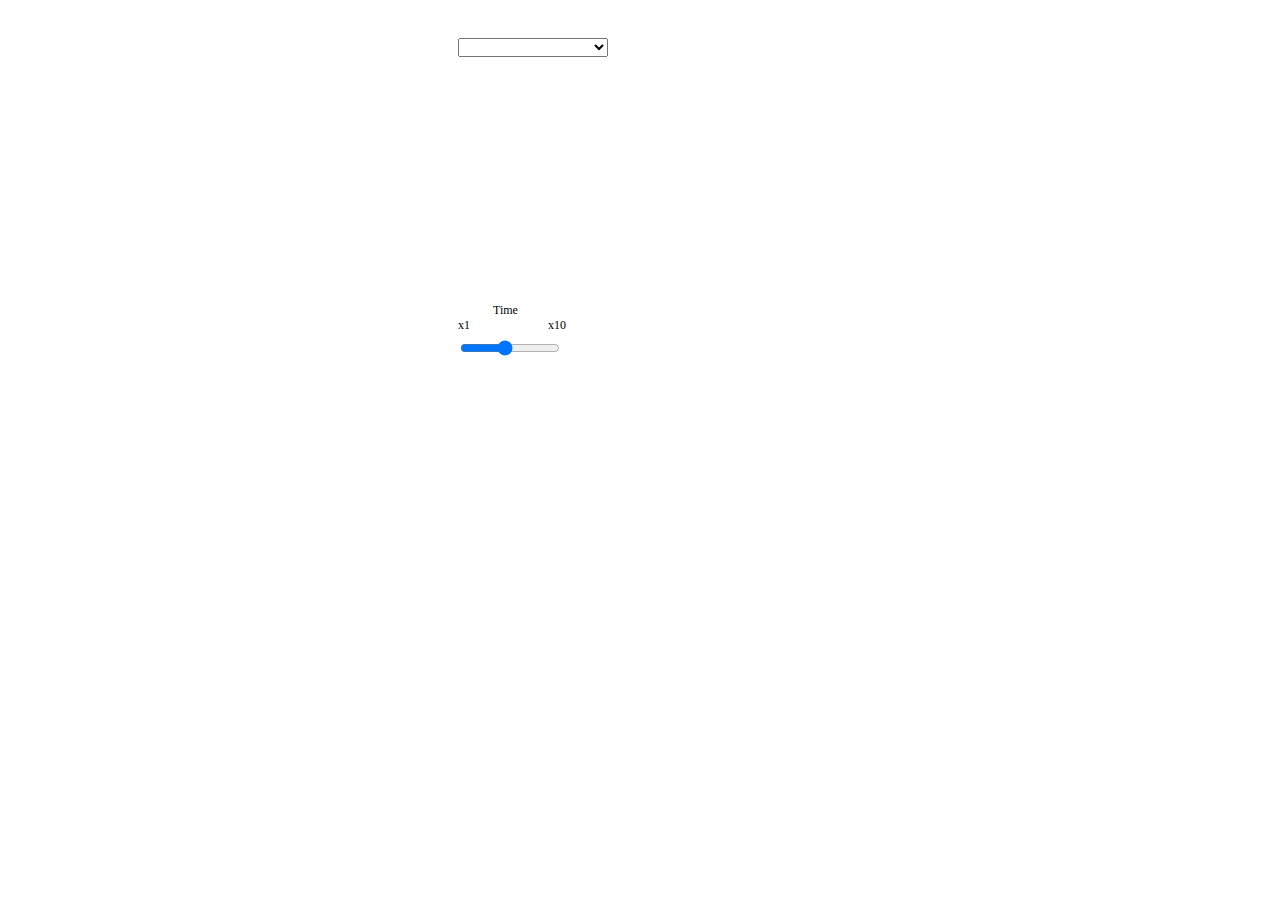
==== index.html @ e55682b4 "merge bugfix version" ====
<!DOCTYPE html>
<html lang="ja">
<head>
  <meta charset="UTF-8">
  <title>F1-F2ダイアグラム</title>
  <script src="data.js"></script>
  <script src="Trailer.js"></script>
  <script src="Background.js"></script>
  <script src="Synthesizer.js"></script>
  <style type="text/css">
    div{ position: relative; }
    canvas{ position: absolute; }
    #canvas2 {pointer-events: none;}
    .txt { font-size: 12px; }
    #l1 { position: absolute; width: 100px; top:295px; left:485px;}
    #l2 { position: absolute; width: 100px; top:310px; left:450px;}
    #l3 { position: absolute; width: 100px; top:310px; left:540px;}
    #r1 { position: absolute; width: 100px; top:330px; left:450px;}
    #s1 { position: absolute; width: 150px; top:30px; left:450px;}
  </style>
</head>
<body>
  <div>
    <canvas id="canvas2" width="600" height="500"></canvas>
    <canvas id="canvas1" width="600" height="500"></canvas>
    <select id="s1" onChange="trailer.change_data(this.selectedIndex)";>
    <option value="0"></option>
    <option value="1">ありがとう</option>
    <option value="2">はい</option>
    <option value="3">いいえ</option>
    <option value="4">こんばんは</option>
    <option value="5">こんにちは</option>
    <option value="6">おはよう</option>
    <option value="7">さようなら</option>
    <option value="8">すみません</option>
    </select>
    <div id="l1" class="txt">Time</div>
    <div id="l2" class="txt">x1</div>
    <div id="l3" class="txt">x10</div>
    <input type="range" id="r1" name="range" min=1 max=10 value=5 onchange="trailer.set_rate(this.value);">
  </div>
</body>
</html>
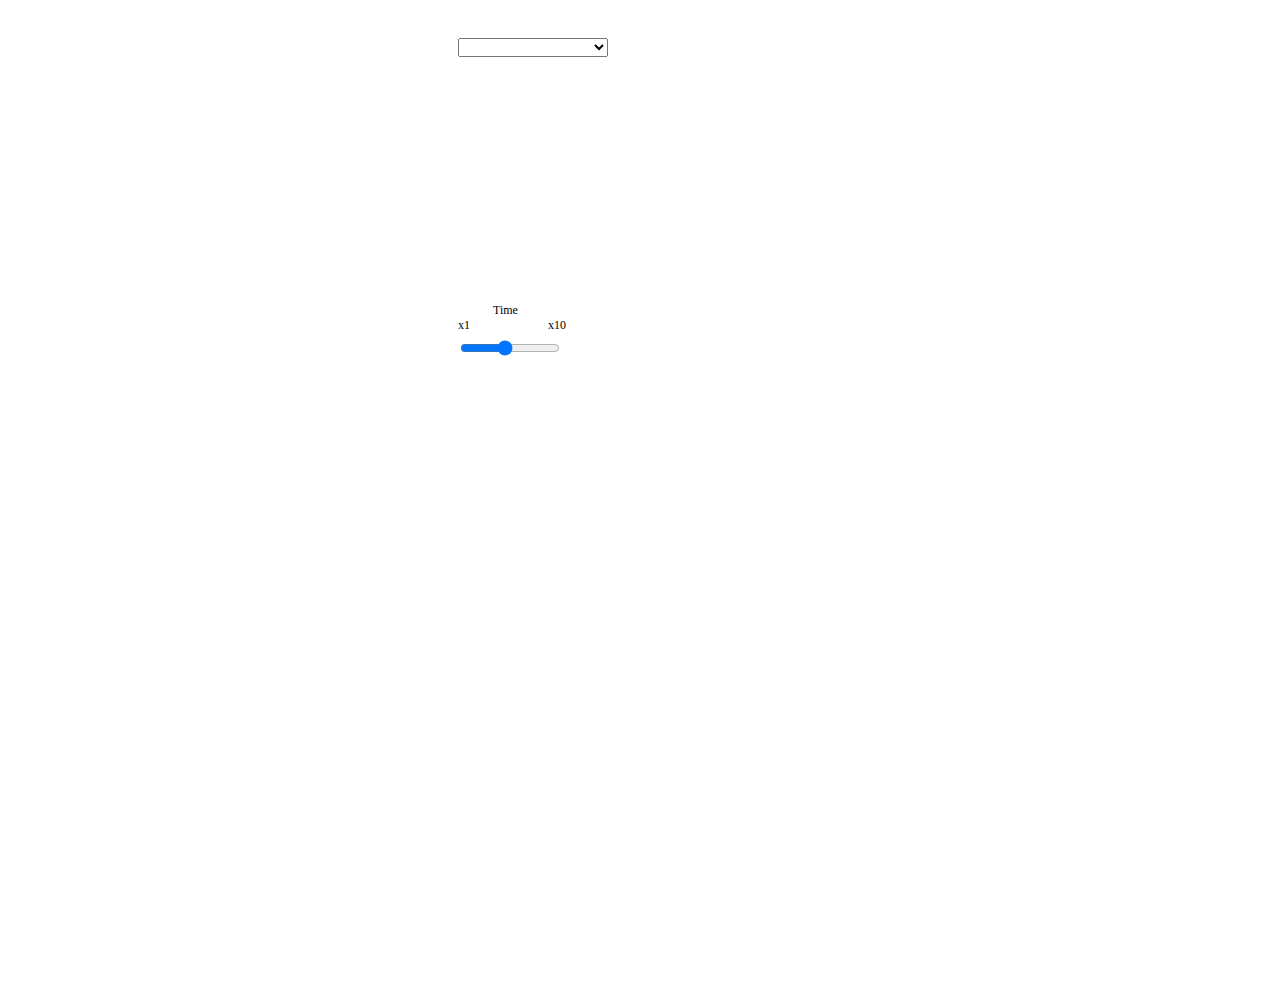
==== commit c0a115b8: "change to scalable" ====
--- a/index.html
+++ b/index.html
@@ -22,8 +22,8 @@
 </head>
 <body>
   <div>
-    <canvas id="canvas2" width="600" height="500"></canvas>
-    <canvas id="canvas1" width="600" height="500"></canvas>
+    <canvas id="canvas2" width="1200" height="1000"></canvas>
+    <canvas id="canvas1" width="1200" height="1000"></canvas>
     <select id="s1" onChange="trailer.change_data(this.selectedIndex)";>
     <option value="0"></option>
     <option value="1">ありがとう</option>
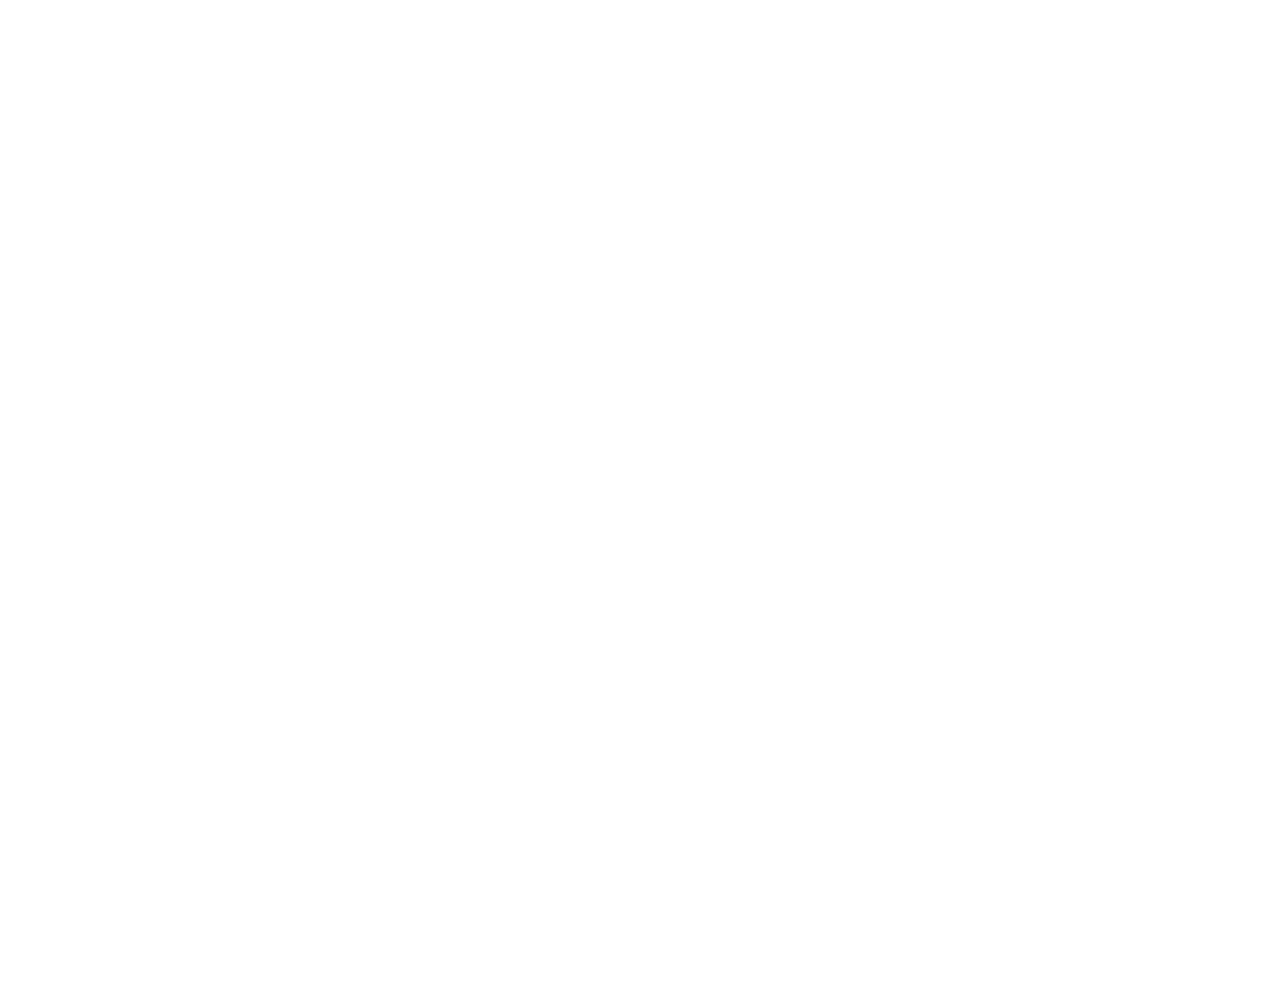
==== commit 7917559e: "change layout" ====
--- a/index.html
+++ b/index.html
@@ -7,6 +7,7 @@
   <script src="data.js"></script>
   <script src="Trailer.js"></script>
   <script src="Background.js"></script>
+  <script src="Filter.js"></script>
   <script src="Synthesizer.js"></script>
   <style type="text/css">
     div{ position: relative; }
@@ -24,7 +25,7 @@
   <div>
     <canvas id="canvas2" width="1200" height="1000"></canvas>
     <canvas id="canvas1" width="1200" height="1000"></canvas>
-    <select id="s1" onChange="trailer.change_data(this.selectedIndex)";>
+    <!--select id="s1" onChange="trailer.change_data(this.selectedIndex)";>
     <option value="0"></option>
     <option value="1">ありがとう</option>
     <option value="2">はい</option>
@@ -38,7 +39,7 @@
     <div id="l1" class="txt">Time</div>
     <div id="l2" class="txt">x1</div>
     <div id="l3" class="txt">x10</div>
-    <input type="range" id="r1" name="range" min=1 max=10 value=5 onchange="trailer.set_rate(this.value);">
+    <input type="range" id="r1" name="range" min=1 max=10 value=5 onchange="trailer.set_rate(this.value);"-->
   </div>
 </body>
 </html>
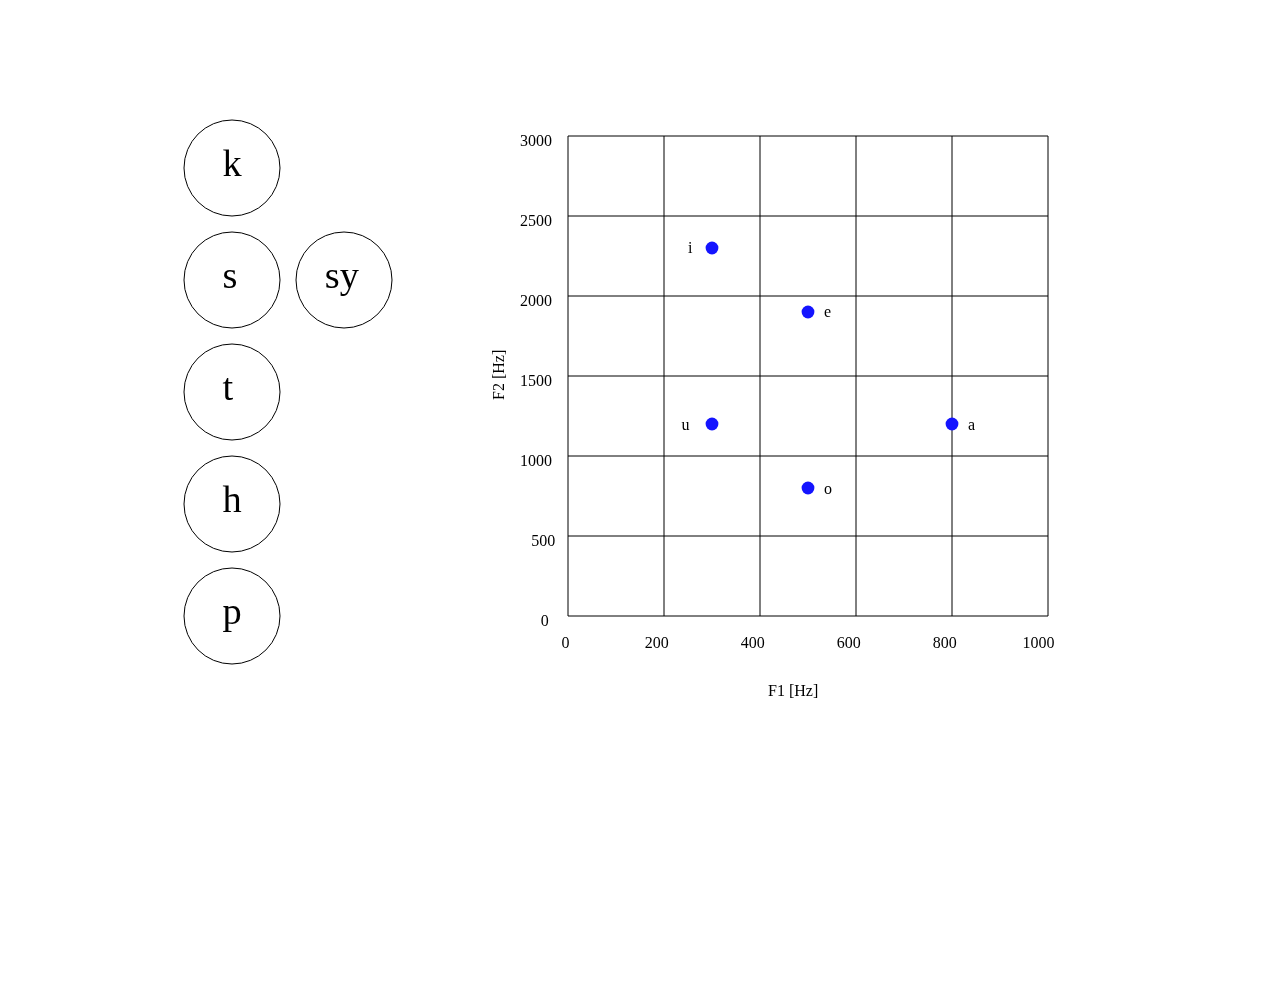
==== commit d7a678dd: "add main" ====
--- a/index.html
+++ b/index.html
@@ -4,42 +4,20 @@
 <head>
   <meta charset="UTF-8">
   <title>F1-F2ダイアグラム</title>
-  <script src="data.js"></script>
-  <script src="Trailer.js"></script>
-  <script src="Background.js"></script>
-  <script src="Filter.js"></script>
-  <script src="Synthesizer.js"></script>
+  <script src="voicebutton.js"></script>
+  <script src="voice.js"></script>
+  <script src="ui.js"></script>
+  <script src="main.js"></script>
   <style type="text/css">
     div{ position: relative; }
     canvas{ position: absolute; }
     #canvas2 {pointer-events: none;}
-    .txt { font-size: 12px; }
-    #l1 { position: absolute; width: 100px; top:295px; left:485px;}
-    #l2 { position: absolute; width: 100px; top:310px; left:450px;}
-    #l3 { position: absolute; width: 100px; top:310px; left:540px;}
-    #r1 { position: absolute; width: 100px; top:330px; left:450px;}
-    #s1 { position: absolute; width: 150px; top:30px; left:450px;}
   </style>
 </head>
 <body>
   <div>
     <canvas id="canvas2" width="1200" height="1000"></canvas>
     <canvas id="canvas1" width="1200" height="1000"></canvas>
-    <!--select id="s1" onChange="trailer.change_data(this.selectedIndex)";>
-    <option value="0"></option>
-    <option value="1">ありがとう</option>
-    <option value="2">はい</option>
-    <option value="3">いいえ</option>
-    <option value="4">こんばんは</option>
-    <option value="5">こんにちは</option>
-    <option value="6">おはよう</option>
-    <option value="7">さようなら</option>
-    <option value="8">すみません</option>
-    </select>
-    <div id="l1" class="txt">Time</div>
-    <div id="l2" class="txt">x1</div>
-    <div id="l3" class="txt">x10</div>
-    <input type="range" id="r1" name="range" min=1 max=10 value=5 onchange="trailer.set_rate(this.value);"-->
   </div>
 </body>
 </html>
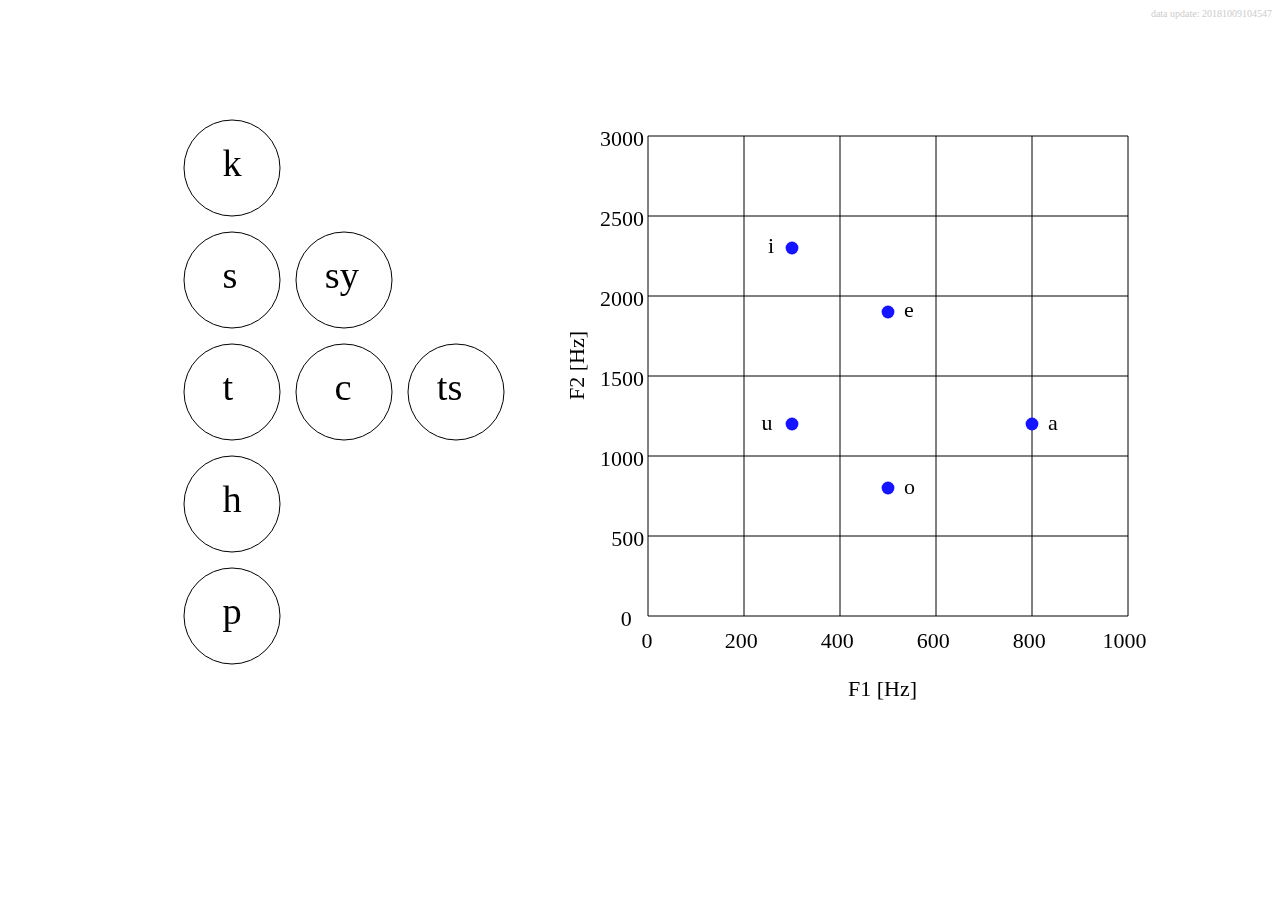
==== commit 95f42bcd: "show timestamp" ====
--- a/index.html
+++ b/index.html
@@ -3,19 +3,16 @@
 <html lang="ja">
 <head>
   <meta charset="UTF-8">
-  <title>F1-F2ダイアグラム</title>
+  <title>Voice Pad</title>
   <script src="voicebutton.js"></script>
   <script src="voice.js"></script>
   <script src="ui.js"></script>
   <script src="main.js"></script>
-  <style type="text/css">
-    div{ position: relative; }
-    canvas{ position: absolute; }
-    #canvas2 {pointer-events: none;}
-  </style>
+  <link rel="stylesheet" href="style.css" type="text/css">
 </head>
 <body>
   <div>
+    <div id="timestamp"></div>
     <canvas id="canvas2" width="1200" height="1000"></canvas>
     <canvas id="canvas1" width="1200" height="1000"></canvas>
   </div>
--- a/style.css
+++ b/style.css
@@ -0,0 +1,20 @@
+div{
+  position: relative;
+}
+
+canvas{
+  position: absolute;
+}
+
+#canvas2 {
+  pointer-events: none;
+}
+
+#timestamp {
+  position: absolute;
+  top: 0px;
+  width: 100%;
+  text-align: right;
+  font-size: 10px;
+  color: #ccc;
+}
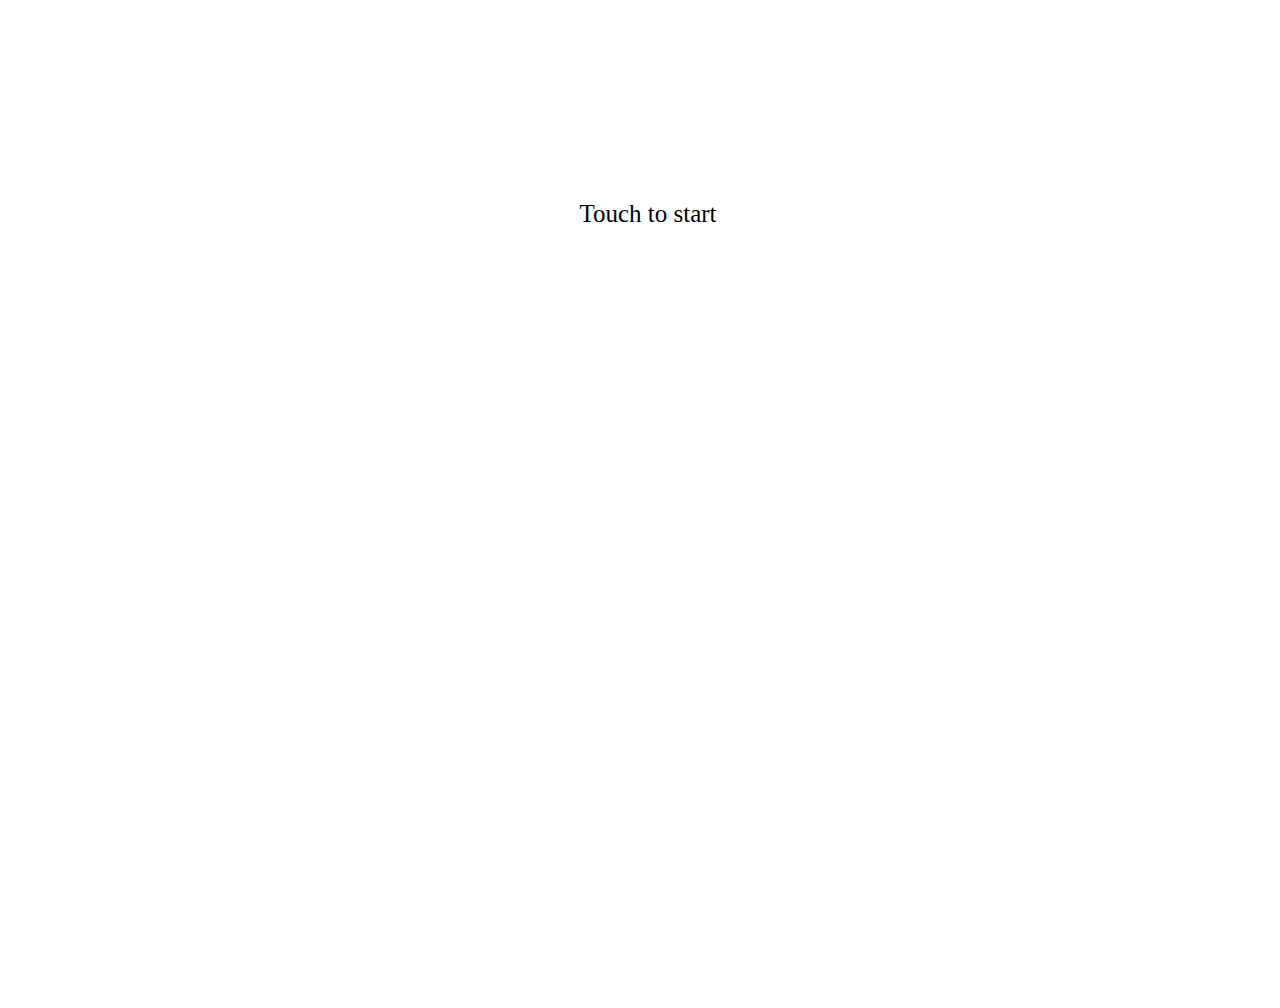
==== commit 114ac5f3: "change to new engine" ====
--- a/index.html
+++ b/index.html
@@ -16,5 +16,6 @@
     <canvas id="canvas2" width="1200" height="1000"></canvas>
     <canvas id="canvas1" width="1200" height="1000"></canvas>
   </div>
+  <div id="init">Touch to start</div>
 </body>
 </html>
--- a/style.css
+++ b/style.css
@@ -18,3 +18,11 @@
   font-size: 10px;
   color: #ccc;
 }
+
+#init {
+	position: absolute;
+	top: 200px;
+	font-size: 25px;
+	width: 100%;
+	text-align: center;
+}